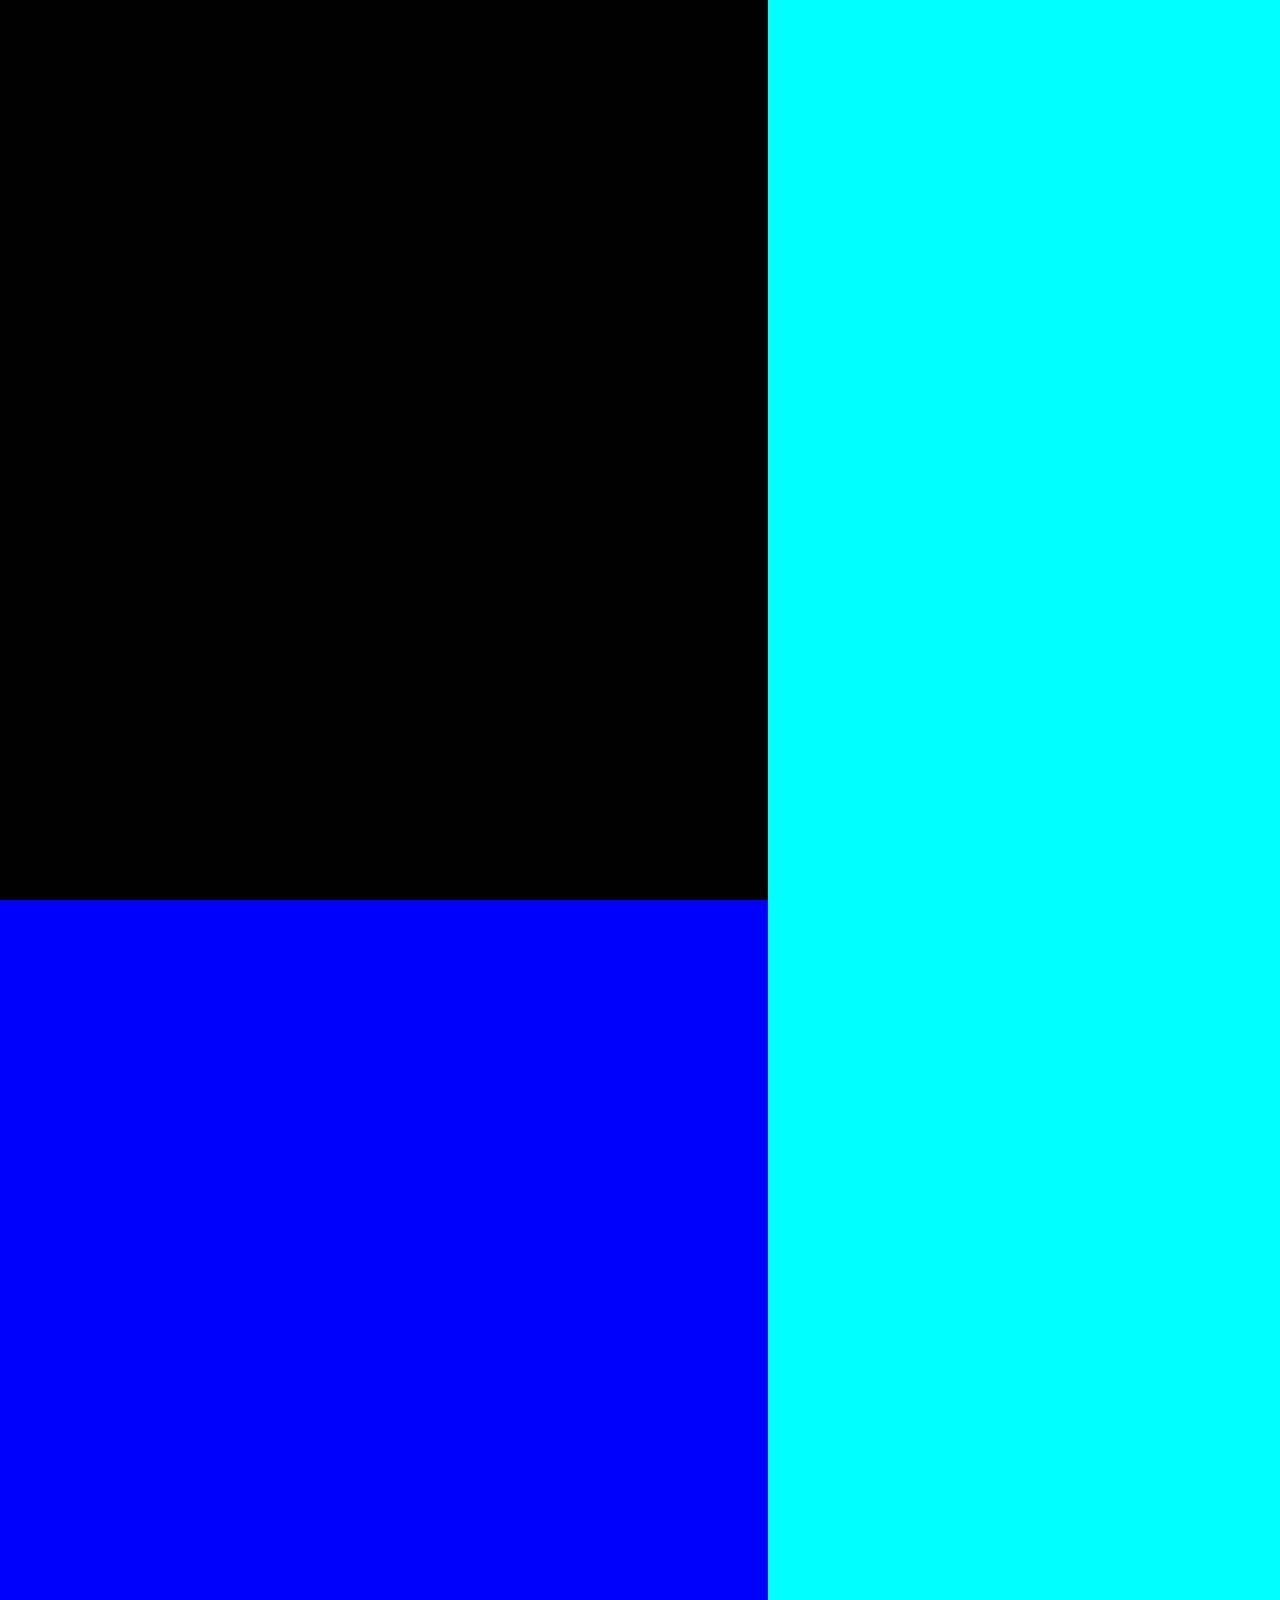
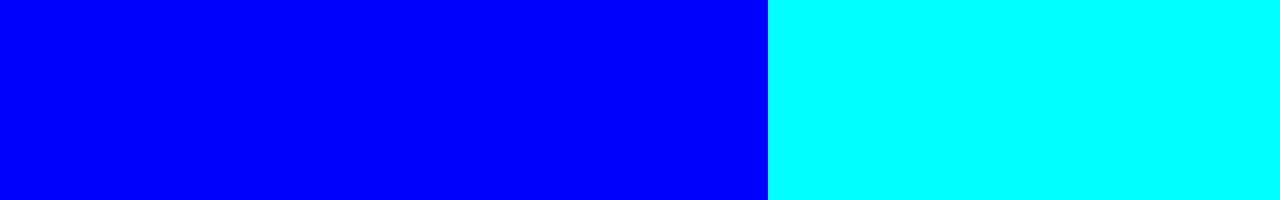
==== responsive-css/index.html @ f30764a9 "feat: responsive css" ====
<!DOCTYPE html>
<html lang="en">
<head>
	<meta charset="UTF-8">
	<meta name="viewport" content="width=device-width, initial-scale=1.0">
	<title>Document</title>
	<link rel="stylesheet" href="style.css">
</head>
<body>
	<!-- <div id="parent">
		<div id="child">

		</div>
	</div> -->

	<!-- <h3>Hello friends</h3> -->
<!-- 
	<div id="parent">
	   <h1>hello ji hello</h1>
	   <h2>kaise ho ap log</h2>
	   <h3>Sab badiya hai</h3>
	</div>  -->

	<!-- <div id="parent">
		<div class="child">
		</div>
		<div class="child">
		</div>
		<div class="child">
		</div>
	</div> -->

	<div id="parent">
		<div id="child1"></div>
		<div id="child2"></div>
		<!-- <div id="child3"></div> --> 
	</div>
	
</body>
</html>
---- responsive-css/style.css ----
*{
    margin: 0;
    padding: 0;
    box-sizing: border-box;
    font-family: "Gilroy";
}

html, body{
    width: 100%;
    height: 100%;
}

/* #parent{
    width: 500px;
    height: 500px;
    background-color: red;
}

#child{
    width: 250px;
    height: 250px;
    background-color: blue;
} */

/* #parent{
    width: 800px;
    height: 800px;
    background-color: red;
}

#child{
    width: 50%;
    height: 50%;
    background-color: blue;
} */


/* #parent{
    width: 30vh;
    height: 30vw;
    background-color: red;
}

#child{
    width: 50%;
    height: 50%;
    background-color: blue;
} */

/* h3{
    font-size: 20vw;
    font-size: 20vmax;
    font-size: 10vmin;
}  */



/* #parent{
    width: 30vh;
    height: 30vw;
    background-color: rosybrown;
    font-size: 50px;
} */


/* #parent h1{
font-size: 1em;
}

#parent h2{
    font-size: 0.2em;
}

#parent h3{
    font-size: 0.3em;
} */

/* 
#parent{
    height: 100%;
    width: 100%;
    background-color: aqua;
    display: flex;
    align-items: center;
    justify-content: space-evenly; 
    flex-direction: column; 
    flex-wrap: wrap;
} */

/* .child{
    width: 250px;
    height: 250px;
    background-color: black;
    border: 2px solid red;
} */

#parent{
    min-height: 100%;
    width: 100%;
    background-color: aqua;
}

#child1{
    height: 100vh;
    width: 60%;
    background-color: black;
}

#child2{
    height: 100vh;
    width: 60%;
    background-color: blue;
}
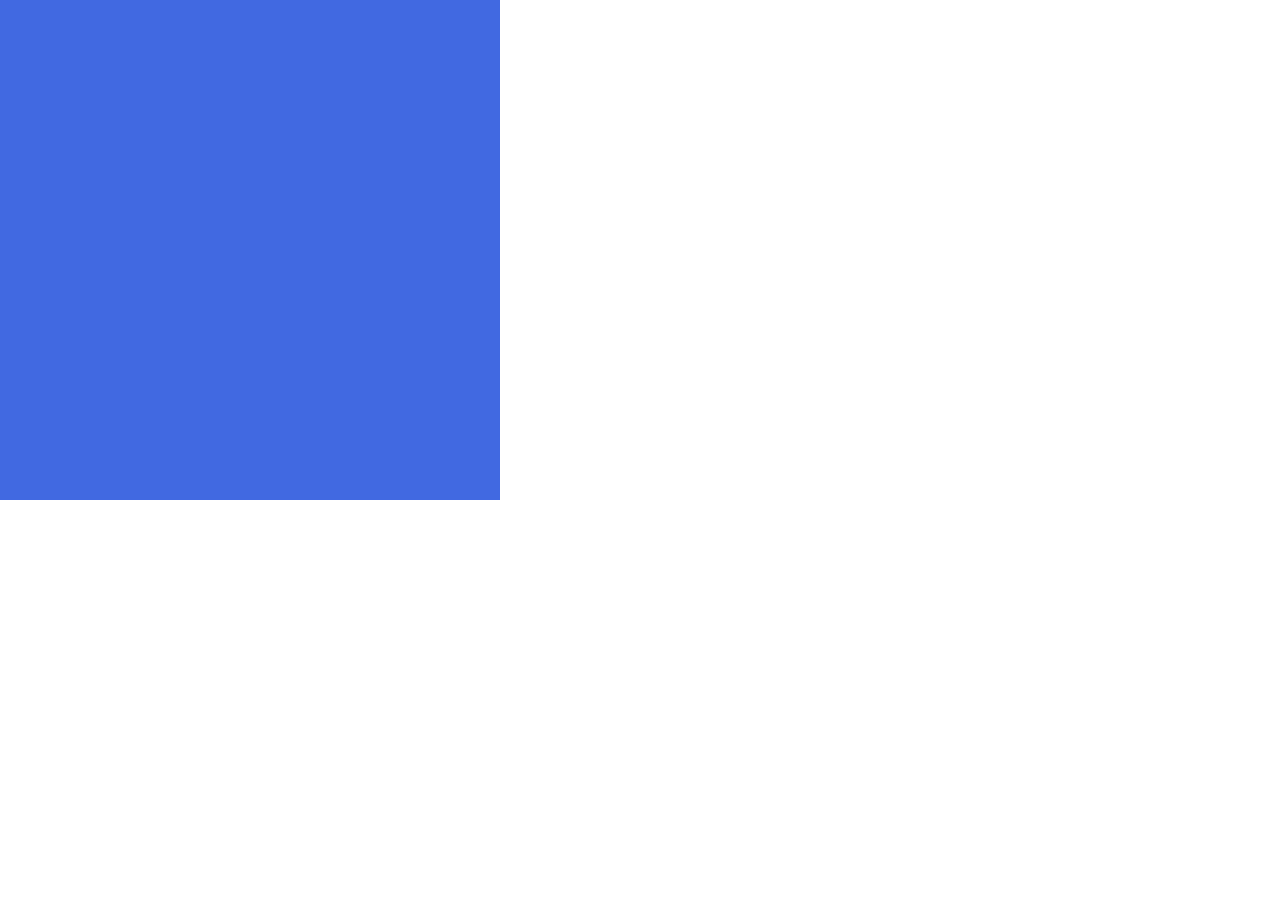
==== commit 4b5f3067: "feat: responsive css final" ====
--- a/responsive-css/index.html
+++ b/responsive-css/index.html
@@ -29,12 +29,15 @@
 		<div class="child">
 		</div>
 	</div> -->
-
+<!-- 
 	<div id="parent">
 		<div id="child1"></div>
 		<div id="child2"></div>
-		<!-- <div id="child3"></div> --> 
+	</div> -->
+	
+
+	<div id="box">
+		
 	</div>
-	
 </body>
 </html>--- a/responsive-css/style.css
+++ b/responsive-css/style.css
@@ -110,4 +110,23 @@
     height: 100vh;
     width: 60%;
     background-color: blue;
+}
+
+
+#box{
+    height: 500px;
+    width: 500px;
+    background-color: royalblue;
+}
+
+@media (max-width:600px) {
+    #box{
+        background-color: red;
+    }
+}
+
+@media (max-height:300px) {
+    #box{
+        background-color: black;
+    }
 }